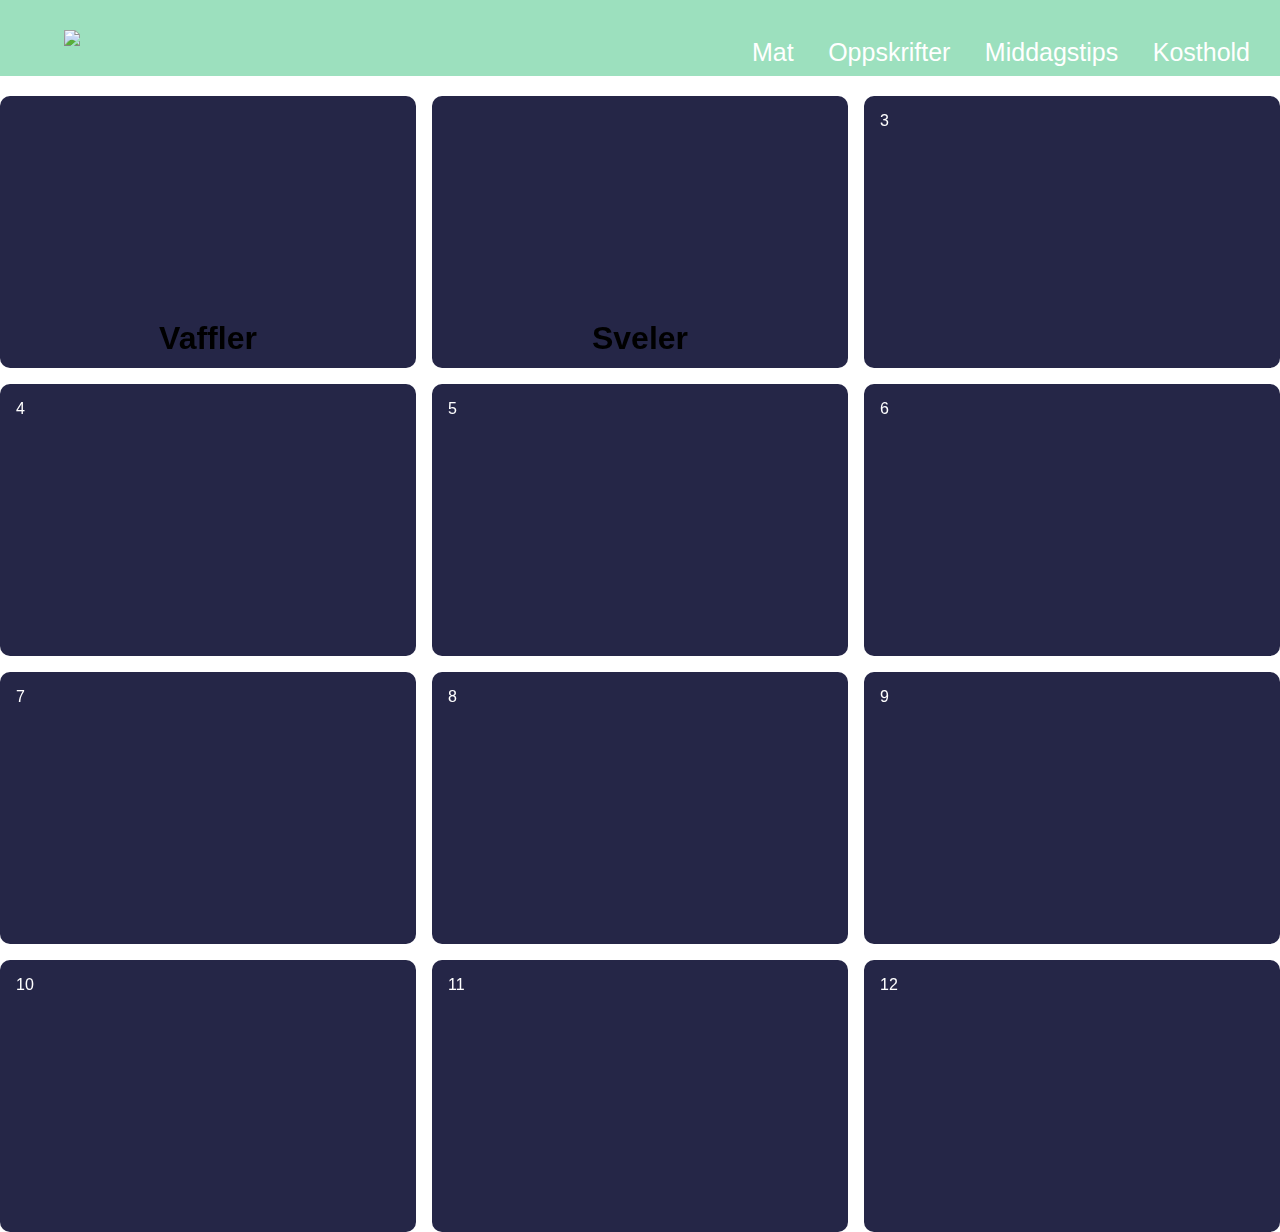
==== flextest/oppskrifter.html @ 9e02aa3c "gjorde det responsive med flexbox" ====
<!DOCTYPE html>
<html lang="en">
<head>
    <meta charset="UTF-8">
    <meta http-equiv="X-UA-Compatible" content="IE=edge">
    <meta name="viewport" content="width=device-width, initial-scale=1.0">
    <title>Oppskrifter</title>
    <link rel="stylesheet" href="oppskrifter.css">
</head>
<body>
    <header>
        <div class="navbar">
            <img src="https://cdn-icons-png.flaticon.com/512/1046/1046857.png" class="logo">
            <nav>
                <ul id="menuList">
                    <li><a href="oppskrifter.html">Mat</a></li>
                    <li><a href="oppskrifter.html">Oppskrifter</a></li>
                    <li><a href="">Middagstips</a></li>
                    <li><a href="">Kosthold</a></li>
                </ul>
            </nav>
            <img src="https://cdn-icons-png.flaticon.com/512/56/56763.png" class="menu-icon" onclick="togglemenu()">
        </div>
    </header>

    <div class="kortkonteiner">
        <a href="index.html"><div class="kort" id="vaffel">  <h1>Vaffler</h1>  </div></a>
        

        <a href="sveler.html"><div class="kort" id="sveler">  <h1>Sveler</h1>  </div></a>
            
      
        <a><div class="kort">3</div></a>
        <a><div class="kort">4</div></a>
        <a><div class="kort">5</div></a>
        <a><div class="kort">6</div></a>
        <a><div class="kort">7</div></a>
        <a><div class="kort">8</div></a>
        <a><div class="kort">9</div></a>
        <a><div class="kort">10</div></a>
        <a><div class="kort">11</div></a>
        <a><div class="kort">12</div></a>
    </div>






    <script>
        var menuList = document.getElementById("menuList")

        menuList.style.maxHeight = "0px"

        function togglemenu() {
            if (menuList.style.maxHeight == "0px") {
                menuList.style.maxHeight = "150px";
            } else {
                menuList.style.maxHeight = "0px";
            }
        }
    </script>




</body>
</html>
---- flextest/oppskrifter.css ----
* {
    margin: 0;
    padding: 0;
    color: rgb(0, 0, 0);
    font-family: sans-serif;
    ;
}

.navbar {
    width: 100%;
    display: flex;
    align-items: center;
    background-color: rgb(156, 224, 190);
    margin-bottom: 20px;
}

.logo {
    width: 50px;
    cursor: pointer;
    margin: 30px 0;
    padding-left: 5%;
}

.menu-icon {
    width: 25px;
    cursor: pointer;
    display: none;
}

nav {
    flex: 1;
    text-align: right;
}

nav ul li {
    list-style: none;
    display: inline-block;
    margin-right: 30px;
}

nav ul li a {
    text-decoration: none;
    color: rgb(255, 255, 255);
    font-size: 25px;
}

nav ul li a:hover {
    color: rgb(62, 75, 139);
}


.kort {
    background-color: rgb(35, 36, 92);
    color: white;
    padding: 1rem;
    height: 15rem;
    filter: grayscale(1%);
    -webkit-filter: grayscale(40%);
    -moz-filter: grayscale(40%);
    transition: all 0.2s;
    -webkit-transition: all 0.2s;
    -moz-transition: all 0.2s;
    border-radius: 10px;
}

.kort h1 {
    color: rgb(0, 0, 0);
    text-align: center;
    margin-top: 13rem;
}

.kort:hover {
    filter: grayscale(0%);
    -webkit-filter: grayscale(0%);
    -moz-filter: grayscale(0%);
    transform: scale(1.1);
    -webkit-transform: scale(1.1);
    -moz-transform: scale(1.1);
}

.kort img {
    width: 1rem;
    display: block
}

.kortkonteiner {
    max-width: 1400px;
    margin: 0 auto;
    display: grid;
    gap: 1rem;
}

#vaffel {
    background-image: url("https://mills.no/content/uploads/2016/03/Verdens-beste-vafler.jpg");
    background-size: 30rem 18rem;
    
}

#sveler {
    background-image: url("https://d3vwy6drvvvoki.cloudfront.net/69cafa5b-8159-4a4a-ba14-ec91d2b62c56_Skjermbilde2022-06-14kl.09.28.49.webp");
    background-size: 30rem 18rem;
}

a {
    text-decoration: none;
}

@media (min-width: 600px) {
    .kortkonteiner { grid-template-columns: repeat(2, 1fr); }
    
}

@media (min-width: 900px) {
    .kortkonteiner { grid-template-columns: repeat(3, 1fr); }
}

@media only screen and (max-width: 700px) {
    nav ul {
        width: 100%;
        background: rgb(128, 216, 128);
        position: absolute;
        top: 75px;
        right: 0;
        z-index: 2;
    }
    nav ul li {
        display: block;
        margin-top: 10px;
        margin-bottom: 10px;
    }
    nav ul li a {
        color: #fff;
    }
    .menu-icon {
        padding-right: 20px;
        display: block;
    }
    #menuList {
        overflow: hidden;
        transition: 0.5s;
    }
    .logo {
        padding-left: 5px;
    }

    .kortkonteiner {padding: 20px;}
}
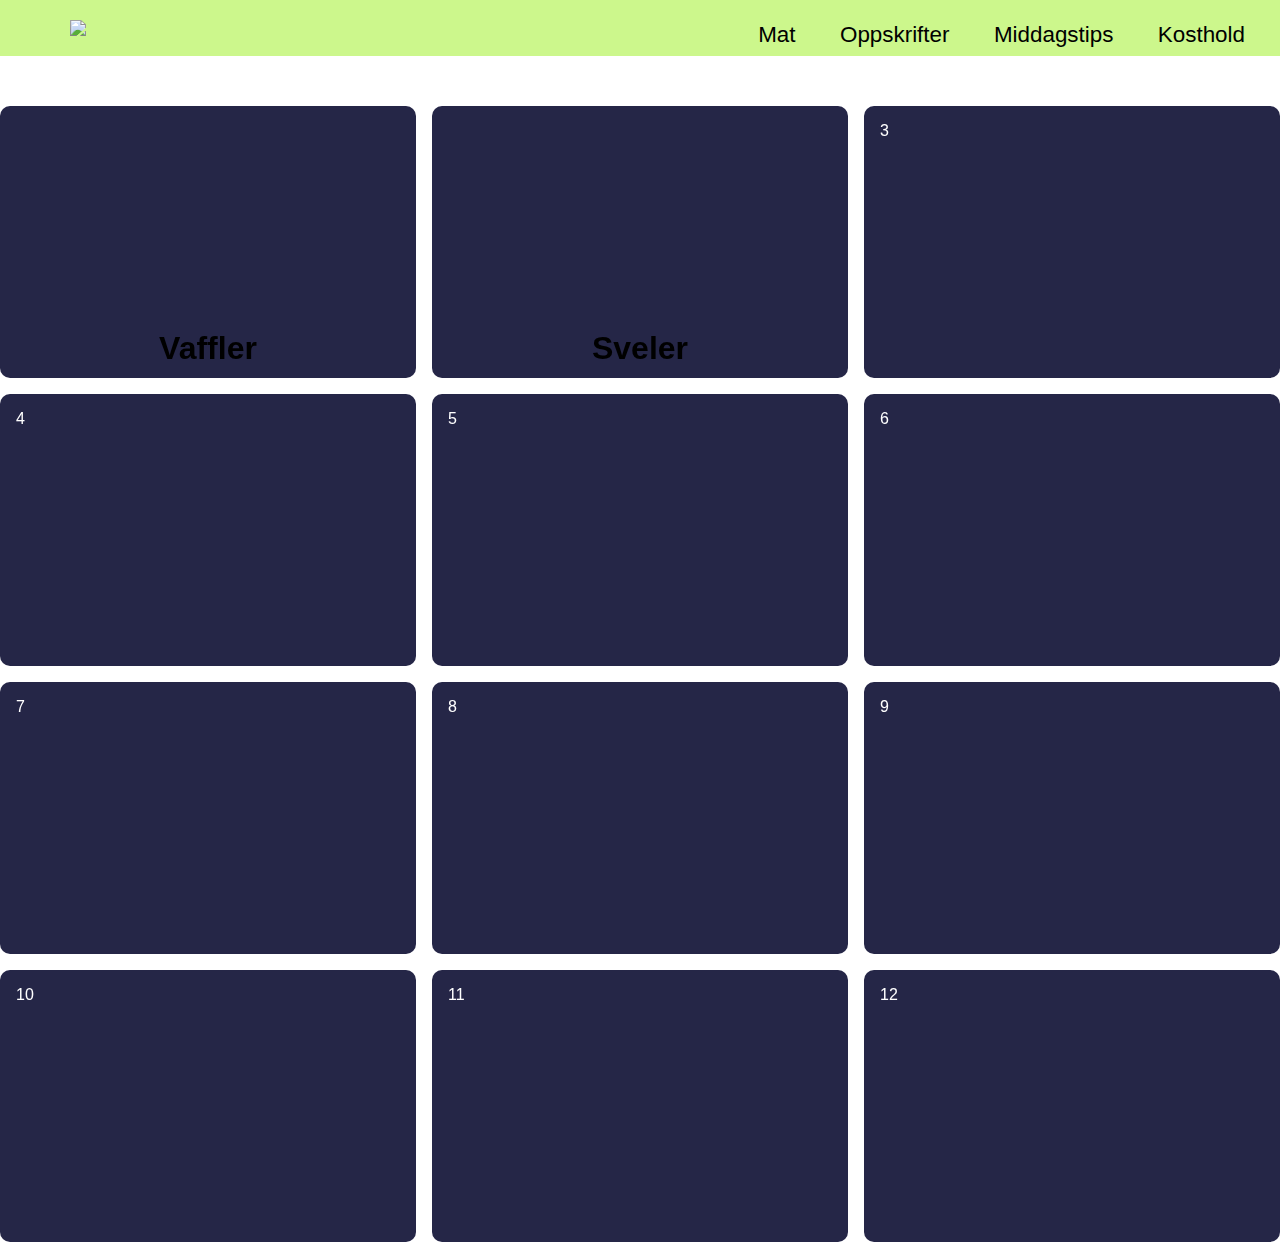
==== commit 209bef1a: "fiksa nav bar" ====
--- a/flextest/oppskrifter.html
+++ b/flextest/oppskrifter.html
@@ -10,7 +10,7 @@
 <body>
     <header>
         <div class="navbar">
-            <img src="https://cdn-icons-png.flaticon.com/512/1046/1046857.png" class="logo">
+            <img src="https://static.vecteezy.com/system/resources/previews/001/191/989/non_2x/circle-logo-png.png" class="logo">
             <nav>
                 <ul id="menuList">
                     <li><a href="oppskrifter.html">Mat</a></li>
--- a/flextest/oppskrifter.css
+++ b/flextest/oppskrifter.css
@@ -10,15 +10,16 @@
     width: 100%;
     display: flex;
     align-items: center;
-    background-color: rgb(156, 224, 190);
-    margin-bottom: 20px;
+    margin-bottom: 50px;
+    background-color: rgb(204, 247, 140);
+
 }
 
 .logo {
     width: 50px;
     cursor: pointer;
-    margin: 30px 0;
-    padding-left: 5%;
+    margin: 20px;
+    padding-left: 50px;
 }
 
 .menu-icon {
@@ -36,17 +37,21 @@
     list-style: none;
     display: inline-block;
     margin-right: 30px;
+    margin-top: -10px;
 }
 
 nav ul li a {
     text-decoration: none;
-    color: rgb(255, 255, 255);
-    font-size: 25px;
+    color: #000;
+    font-size: 1.4rem;
+    padding: 5px;
+
 }
 
 nav ul li a:hover {
     color: rgb(62, 75, 139);
 }
+
 
 
 .kort {
